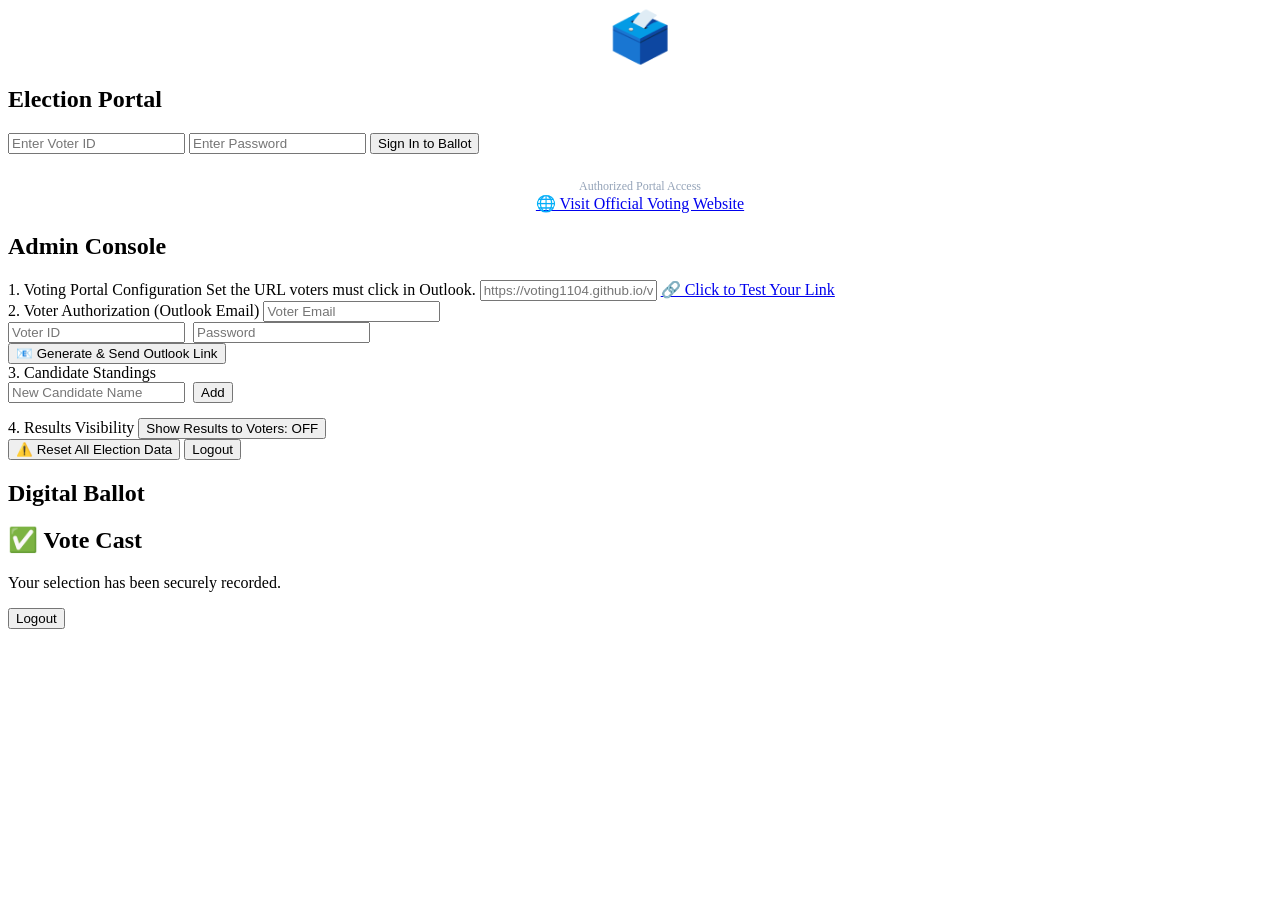
==== index.html @ 9f54d4dc "Add files via upload" ====
<!DOCTYPE html>
<html lang="en">
<head>
<meta charset="UTF-8">
<meta name="viewport" content="width=device-width, initial-scale=1.0">
<title>Election Portal</title>
<link rel="stylesheet" href="assets/style.css">
</head>

<body>

<div class="container">

<!-- LOGIN PAGE -->
<div id="loginSection" class="animate">
<div style="text-align:center;font-size:50px;margin-bottom:10px;">🗳️</div>
<h2>Election Portal</h2>

<input type="text" id="loginID" placeholder="Enter Voter ID">
<input type="password" id="loginPass" placeholder="Enter Password">

<button class="btn-login" onclick="handleLogin()">Sign In to Ballot</button>

<div style="text-align:center;margin-top:25px;">
<p style="font-size:12px;color:#94a3b8;margin:0;">Authorized Portal Access</p>
<a href="#" id="voterHelpLink" target="_blank" class="external-link">
🌐 Visit Official Voting Website
</a>
</div>
</div>


<!-- MANAGER DASHBOARD -->
<div id="managerDash" class="hidden animate">

<h2>Admin Console</h2>

<div class="manager-section">

<label>1. Voting Portal Configuration</label>
<span class="hint">Set the URL voters must click in Outlook.</span>

<input type="text" id="siteUrl" placeholder="https://voting1104.github.io/voting1104/" oninput="updateLiveLinks()">

<a href="#" id="previewLink" target="_blank" class="external-link">
🔗 Click to Test Your Link
</a>

</div>


<div class="manager-section">

<label>2. Voter Authorization (Outlook Email)</label>

<input type="email" id="vEmail" placeholder="Voter Email">

<div style="display:flex;gap:8px;">

<input type="text" id="vID" placeholder="Voter ID">
<input type="text" id="vPass" placeholder="Password">

</div>

<button class="btn-outlook" onclick="registerAndSendLink()">
📧 Generate & Send Outlook Link
</button>

</div>


<div class="manager-section">

<label>3. Candidate Standings</label>

<div style="display:flex;gap:8px;margin-bottom:15px;">
<input type="text" id="newCandName" placeholder="New Candidate Name">
<button class="btn-add" onclick="addCandidate()">Add</button>
</div>

<div id="managerResults"></div>

</div>


<div class="manager-section">

<label>4. Results Visibility</label>

<button id="toggleResultsBtn" class="btn-toggle"
onclick="toggleResultsVisibility()">
Show Results to Voters: OFF
</button>

</div>

<button class="btn-danger" onclick="resetElection()">
⚠️ Reset All Election Data
</button>

<button class="btn-logout" onclick="logout()">
Logout
</button>

</div>


<!-- VOTER DASHBOARD -->

<div id="voterDash" class="hidden animate">

<h2>Digital Ballot</h2>

<p id="voterName" style="text-align:center;"></p>

<div id="voterBallot"></div>

<div id="votedSuccess" class="hidden">

<h2>✅ Vote Cast</h2>
<p>Your selection has been securely recorded.</p>

</div>

<button class="btn-logout" onclick="logout()">Logout</button>

</div>

</div>

<script src="./assets/script.js"></script>
</body>
</html>
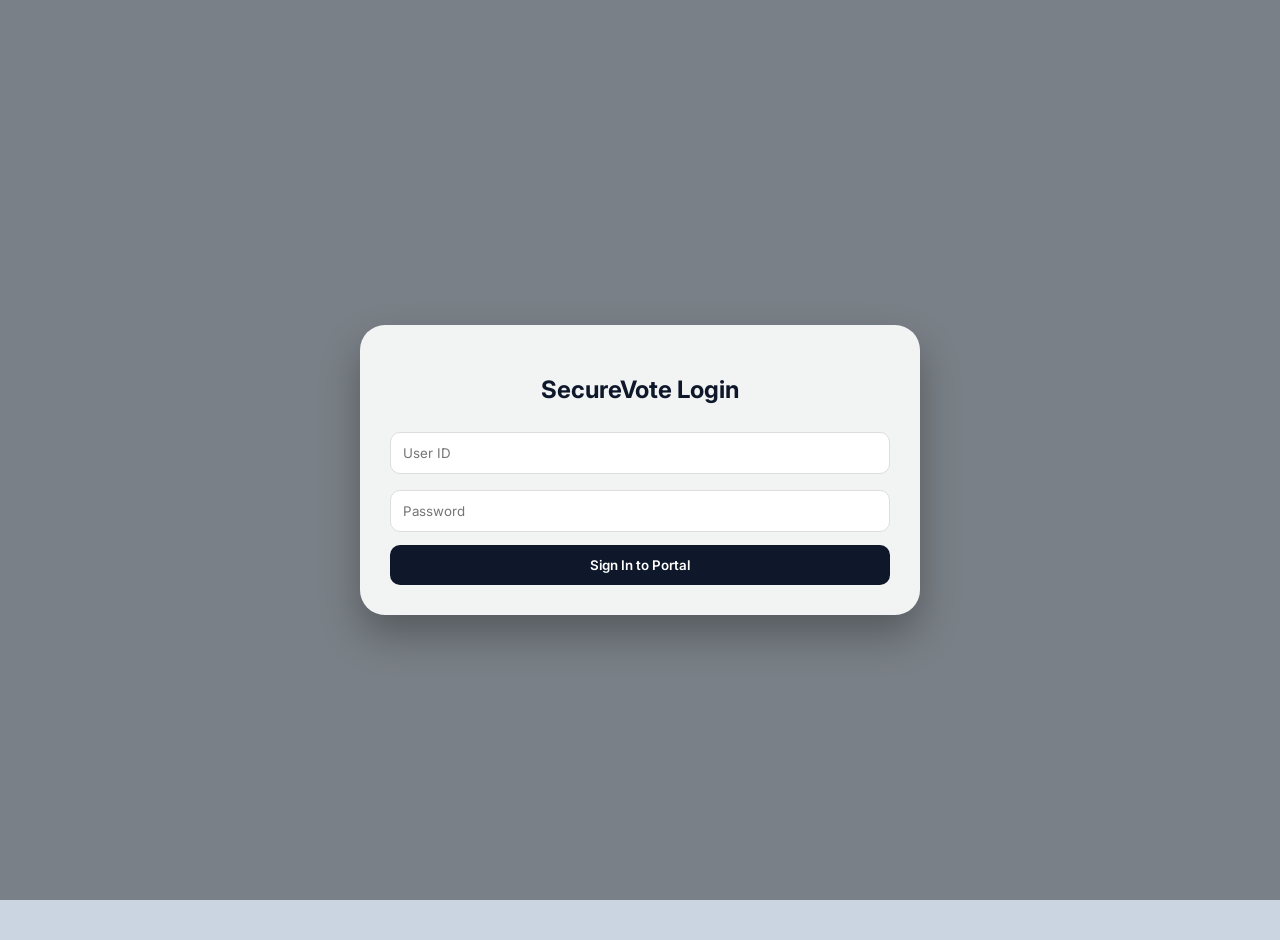
==== commit 415cfd4d: "Updated voting portal" ====
--- a/index.html
+++ b/index.html
@@ -1,133 +1,285 @@
 <!DOCTYPE html>
 <html lang="en">
 <head>
-<meta charset="UTF-8">
-<meta name="viewport" content="width=device-width, initial-scale=1.0">
-<title>Election Portal</title>
-<link rel="stylesheet" href="assets/style.css">
+    <meta charset="UTF-8">
+    <meta name="viewport" content="width=device-width, initial-scale=1.0">
+    <title>SecureVote - Professional Edition</title>
+    <link href="https://fonts.googleapis.com/css2?family=Inter:wght@300;400;600;800&display=swap" rel="stylesheet">
+    <style>
+        :root { 
+            --primary: #2563eb; --success: #059669; --dark: #0f172a; 
+            --glass: rgba(255, 255, 255, 0.9); --outlook: #0078d4; --gmail: #ea4335;
+        }
+        * { transition: all 0.3s ease; font-family: 'Inter', sans-serif; }
+        body { margin: 0; padding: 20px; min-height: 100vh; display: flex; justify-content: center; align-items: center; background: #cbd5e1; background-size: cover; background-position: center; background-attachment: fixed; }
+        .overlay { position: fixed; top: 0; left: 0; width: 100%; height: 100%; background: rgba(0, 0, 0, 0.4); z-index: -1; }
+        .container { background: var(--glass); backdrop-filter: blur(12px); width: 100%; max-width: 500px; padding: 30px; border-radius: 25px; box-shadow: 0 20px 40px rgba(0,0,0,0.3); }
+        h2 { text-align: center; color: var(--dark); margin-bottom: 20px; }
+        input { width: 100%; padding: 12px; margin: 8px 0; border: 1.5px solid #ddd; border-radius: 10px; box-sizing: border-box; }
+        
+        button { width: 100%; padding: 12px; border: none; border-radius: 10px; cursor: pointer; font-weight: 600; margin-top: 5px; color: white; }
+        button:hover { transform: translateY(-2px); filter: brightness(1.1); }
+        
+        .btn-login { background: var(--dark); }
+        .btn-vote { background: var(--success); width: auto; padding: 8px 20px; }
+        .btn-outlook { background: var(--outlook); flex: 1; }
+        .btn-gmail { background: var(--gmail); flex: 1; }
+        
+        .card { background: white; padding: 15px; border-radius: 15px; margin-bottom: 10px; display: flex; align-items: center; border: 1px solid #eee; }
+        .symbol-frame { width: 60px; height: 60px; border-radius: 50%; background: #eee; margin-right: 15px; overflow: hidden; border: 2px solid #ddd; }
+        .symbol-frame img { width: 100%; height: 100%; object-fit: cover; }
+        
+        .manager-section { background: rgba(255,255,255,0.5); padding: 15px; border-radius: 15px; margin-bottom: 15px; border: 1px solid #ddd; }
+        .hidden { display: none; }
+        .btn-edit { font-size: 10px; padding: 5px; width: auto; background: #f1f5f9; color: #475569; margin-right: 5px; border: 1px solid #ccc; }
+        label { font-size: 12px; font-weight: bold; color: var(--dark); }
+    </style>
 </head>
-
 <body>
-
+<div class="overlay"></div>
 <div class="container">
 
-<!-- LOGIN PAGE -->
-<div id="loginSection" class="animate">
-<div style="text-align:center;font-size:50px;margin-bottom:10px;">🗳️</div>
-<h2>Election Portal</h2>
-
-<input type="text" id="loginID" placeholder="Enter Voter ID">
-<input type="password" id="loginPass" placeholder="Enter Password">
-
-<button class="btn-login" onclick="handleLogin()">Sign In to Ballot</button>
-
-<div style="text-align:center;margin-top:25px;">
-<p style="font-size:12px;color:#94a3b8;margin:0;">Authorized Portal Access</p>
-<a href="#" id="voterHelpLink" target="_blank" class="external-link">
-🌐 Visit Official Voting Website
-</a>
+    <!-- LOGIN SECTION -->
+    <div id="loginSection">
+        <h2>SecureVote Login</h2>
+        <input type="text" id="loginID" placeholder="User ID">
+        <input type="password" id="loginPass" placeholder="Password">
+        <button class="btn-login" onclick="handleLogin()">Sign In to Portal</button>
+    </div>
+
+    <!-- MANAGER DASHBOARD -->
+    <div id="managerDash" class="hidden">
+        <h2>Manager Dashboard</h2>
+        
+        <!-- STEP 1: BACKGROUND CONTROL -->
+        <div class="manager-section">
+            <label>Set Page Backgrounds (Paste Image URLs)</label>
+            <input type="text" id="bgLoginUrl" placeholder="Login Background URL" onchange="saveExternalBG('login', this.value)">
+            <input type="text" id="bgVoterUrl" placeholder="Voter Background URL" onchange="saveExternalBG('voter', this.value)">
+        </div>
+
+        <!-- STEP 2: REGISTER & EMAIL VOTER -->
+        <div class="manager-section">
+            <label>Register & Send Login Credentials</label>
+            <input type="text" id="siteUrl" placeholder="Project Link" value="https://voting1104.github.io/voting1104/">
+            <input type="email" id="vEmail" placeholder="Voter Email Address">
+            <div style="display:flex; gap:10px;">
+                <input type="text" id="vID" placeholder="Assigned ID" style="flex:1">
+                <input type="text" id="vPass" placeholder="Assigned Pass" style="flex:1">
+            </div>
+            <div style="display:flex; gap:10px; margin-top:5px;">
+                <button class="btn-outlook" onclick="registerAndSend('outlook')">📧 Via Outlook</button>
+                <button class="btn-gmail" onclick="registerAndSend('gmail')">📧 Via Gmail</button>
+            </div>
+        </div>
+
+        <h4>Manage Candidates</h4>
+        <div id="managerResults"></div>
+        <button onclick="location.reload()" style="background:#fee2e2; color:#dc2626;">Logout Admin</button>
+    </div>
+
+    <!-- VOTER DASHBOARD -->
+    <div id="voterDash" class="hidden">
+        <h2 id="vH">Digital Ballot Box</h2>
+        <div id="voterBallot"></div>
+        <div id="voterResultsView" class="hidden" style="margin-top:20px; padding:15px; background:white; border-radius:15px; border: 1px solid var(--primary);">
+            <h4 style="margin:0; text-align:center;">Live Election Standings</h4>
+            <div id="vResults" style="margin-top:10px;"></div>
+        </div>
+        <button onclick="location.reload()" style="margin-top:20px; color: black; border: 1px solid #ccc;">Logout</button>
+    </div>
+
 </div>
-</div>
-
-
-<!-- MANAGER DASHBOARD -->
-<div id="managerDash" class="hidden animate">
-
-<h2>Admin Console</h2>
-
-<div class="manager-section">
-
-<label>1. Voting Portal Configuration</label>
-<span class="hint">Set the URL voters must click in Outlook.</span>
-
-<input type="text" id="siteUrl" placeholder="https://voting1104.github.io/voting1104/" oninput="updateLiveLinks()">
-
-<a href="#" id="previewLink" target="_blank" class="external-link">
-🔗 Click to Test Your Link
-</a>
-
-</div>
-
-
-<div class="manager-section">
-
-<label>2. Voter Authorization (Outlook Email)</label>
-
-<input type="email" id="vEmail" placeholder="Voter Email">
-
-<div style="display:flex;gap:8px;">
-
-<input type="text" id="vID" placeholder="Voter ID">
-<input type="text" id="vPass" placeholder="Password">
-
-</div>
-
-<button class="btn-outlook" onclick="registerAndSendLink()">
-📧 Generate & Send Outlook Link
-</button>
-
-</div>
-
-
-<div class="manager-section">
-
-<label>3. Candidate Standings</label>
-
-<div style="display:flex;gap:8px;margin-bottom:15px;">
-<input type="text" id="newCandName" placeholder="New Candidate Name">
-<button class="btn-add" onclick="addCandidate()">Add</button>
-</div>
-
-<div id="managerResults"></div>
-
-</div>
-
-
-<div class="manager-section">
-
-<label>4. Results Visibility</label>
-
-<button id="toggleResultsBtn" class="btn-toggle"
-onclick="toggleResultsVisibility()">
-Show Results to Voters: OFF
-</button>
-
-</div>
-
-<button class="btn-danger" onclick="resetElection()">
-⚠️ Reset All Election Data
-</button>
-
-<button class="btn-logout" onclick="logout()">
-Logout
-</button>
-
-</div>
-
-
-<!-- VOTER DASHBOARD -->
-
-<div id="voterDash" class="hidden animate">
-
-<h2>Digital Ballot</h2>
-
-<p id="voterName" style="text-align:center;"></p>
-
-<div id="voterBallot"></div>
-
-<div id="votedSuccess" class="hidden">
-
-<h2>✅ Vote Cast</h2>
-<p>Your selection has been securely recorded.</p>
-
-</div>
-
-<button class="btn-logout" onclick="logout()">Logout</button>
-
-</div>
-
-</div>
-
-<script src="./assets/script.js"></script>
+
+<script>
+    /* ============================================================
+       PERMANENT HARDCODED SETTINGS
+       (Edit these URLs and they will update on all systems)
+       ============================================================ */
+    
+    const INITIAL_CANDIDATES = {
+        "BRS": { 
+            votes: 0, 
+            image: "https://munsifdaily.com/wp-content/uploads/2024/12/BRS-1.jpg" 
+        },
+        "BJP": { 
+            votes: 0, 
+            image: "https://upload.wikimedia.org/wikipedia/commons/thumb/7/78/Logo_of_the_Bharatiya_Janata_Party.svg/1280px-Logo_of_the_Bharatiya_Janata_Party.svg.png" 
+        },
+        "CONGRESS": { 
+            votes: 0, 
+            image: "https://upload.wikimedia.org/wikipedia/commons/thumb/6/6c/Indian_National_Congress_hand_logo.svg/250px-Indian_National_Congress_hand_logo.svg.png" 
+        }
+    };
+
+    const INITIAL_BGS = { 
+        // PASTE YOUR BACKGROUND URLS HERE
+        login: "https://media.assettype.com/theleaflet/import/wp-content/uploads/2024/04/Election-scaled.jpg?w=1200&h=675&auto=format%2Ccompress&fit=max&enlarge=true", 
+        voter: "https://media.gettyimages.com/id/1421023235/vector/online-vote.jpg?s=612x612&w=gi&k=20&c=yCHCzsxTPj0HH4DhW4_W5_f0r_nEeaF26cgwCyziFNw="
+    };
+
+    /* ============================================================
+       SYSTEM LOGIC (FORCED CODE OVERRIDE)
+       ============================================================ */
+
+    // 1. Load existing data
+    let storedCandidates = JSON.parse(localStorage.getItem('ext_candidates')) || {};
+    let voters = JSON.parse(localStorage.getItem('ext_voters')) || [];
+    let storedBgs = JSON.parse(localStorage.getItem('ext_bgs')) || {};
+
+    // 2. FORCE SYNC CANDIDATES: Code wins for Images/Names, Memory wins for Votes
+    let candidates = INITIAL_CANDIDATES; 
+    for (let key in candidates) {
+        if (storedCandidates[key]) {
+            candidates[key].votes = storedCandidates[key].votes;
+        }
+    }
+
+    // 3. FORCE SYNC BACKGROUNDS: Code wins over Memory
+    // If a URL is defined in the code, it MUST be used.
+    let backgrounds = {
+        login: INITIAL_BGS.login || storedBgs.login || "",
+        voter: INITIAL_BGS.voter || storedBgs.voter || ""
+    };
+
+    const MID = "23b81a05hw";
+    const MPASS = "shankari";
+    let activeVoter = null;
+
+    window.onload = () => applyBG('login');
+
+    function applyBG(page) {
+        if(backgrounds[page]) {
+            // Updated to ensure the style is applied correctly
+            document.body.style.backgroundImage = "url('" + backgrounds[page] + "')";
+        } else {
+            document.body.style.backgroundImage = "none";
+            document.body.style.backgroundColor = "#cbd5e1";
+        }
+    }
+
+    function handleLogin() {
+        const id = document.getElementById('loginID').value;
+        const pass = document.getElementById('loginPass').value;
+        if(id === MID && pass === MPASS) { loadManager(); } 
+        else {
+            const v = voters.find(u => u.id === id && u.pass === pass);
+            if(v) { activeVoter = v; loadVoter(); } else { alert("Wrong ID or Password!"); }
+        }
+    }
+
+    function loadManager() {
+        applyBG('voter'); 
+        document.getElementById('loginSection').classList.add('hidden');
+        document.getElementById('managerDash').classList.remove('hidden');
+        const list = document.getElementById('managerResults');
+        list.innerHTML = "";
+        Object.keys(candidates).forEach(name => {
+            const card = document.createElement('div');
+            card.className = "card";
+            card.innerHTML = `
+                <div class="symbol-frame"><img src="${candidates[name].image}"></div>
+                <div style="flex-grow:1">
+                    <b>${name}</b><br>
+                    <button class="btn-edit" onclick="changeName('${name}')">Rename</button>
+                    <button class="btn-edit" onclick="changeImgUrl('${name}')">Set Image URL</button>
+                </div>
+                <div style="font-weight:bold; color:var(--primary)">${candidates[name].votes} Votes</div>
+            `;
+            list.appendChild(card);
+        });
+    }
+
+    function registerAndSend(platform) {
+        const email = document.getElementById('vEmail').value;
+        const id = document.getElementById('vID').value;
+        const pass = document.getElementById('vPass').value;
+        const url = document.getElementById('siteUrl').value;
+
+        if(!email || !id || !pass) return alert("Please fill Email, ID, and Password!");
+
+        if(!voters.find(v => v.id === id)) {
+            voters.push({id, pass, email, hasVoted: false});
+            localStorage.setItem('ext_voters', JSON.stringify(voters));
+        }
+
+        const subject = encodeURIComponent("Your SecureVote Access Credentials");
+        const body = encodeURIComponent(`Portal Link: ${url}\nVoter ID: ${id}\nPassword: ${pass}`);
+
+        let mailUrl = platform === 'outlook' 
+            ? `https://outlook.office.com/mail/deeplink/compose?to=${email}&subject=${subject}&body=${body}`
+            : `https://mail.google.com/mail/?view=cm&fs=1&to=${email}&su=${subject}&body=${body}`;
+        
+        window.open(mailUrl, '_blank');
+        alert("Voter registered locally!");
+    }
+
+    function changeImgUrl(name) {
+        const url = prompt("Enter Image URL for " + name, candidates[name].image);
+        if(url) {
+            candidates[name].image = url;
+            localStorage.setItem('ext_candidates', JSON.stringify(candidates));
+            loadManager();
+        }
+    }
+
+    function changeName(old) {
+        const n = prompt("New name for " + old, old);
+        if(n && n !== old) {
+            candidates[n] = candidates[old];
+            delete candidates[old];
+            localStorage.setItem('ext_candidates', JSON.stringify(candidates));
+            loadManager();
+        }
+    }
+
+    function saveExternalBG(type, url) {
+        backgrounds[type] = url;
+        localStorage.setItem('ext_bgs', JSON.stringify(backgrounds));
+        applyBG(type);
+    }
+
+    function loadVoter() {
+        applyBG('voter');
+        document.getElementById('loginSection').classList.add('hidden');
+        document.getElementById('voterDash').classList.remove('hidden');
+        updateVoterUI();
+    }
+
+    function updateVoterUI() {
+        const box = document.getElementById('voterBallot');
+        box.innerHTML = "";
+        if(activeVoter.hasVoted) {
+            document.getElementById('vH').innerText = "Vote Verified Successfully";
+            document.getElementById('voterResultsView').classList.remove('hidden');
+            document.getElementById('vResults').innerHTML = Object.keys(candidates).map(n => 
+                `<div style="display:flex; justify-content:space-between; padding:5px 0; border-bottom:1px solid #eee;">
+                    <b>${n}</b> <span>${candidates[n].votes} Votes</span>
+                </div>`).join("");
+        } else {
+            Object.keys(candidates).forEach(name => {
+                const card = document.createElement('div');
+                card.className = 'card';
+                card.innerHTML = `
+                    <div class="symbol-frame"><img src="${candidates[name].image}"></div>
+                    <div style="flex-grow:1"><b>${name}</b></div>
+                    <button class="btn-vote" onclick="castVote('${name}')">Vote</button>
+                `;
+                box.appendChild(card);
+            });
+        }
+    }
+
+    function castVote(name) {
+        if(confirm("Confirm your vote for " + name + "?")) {
+            candidates[name].votes++;
+            activeVoter.hasVoted = true;
+            voters.find(u => u.id === activeVoter.id).hasVoted = true;
+            localStorage.setItem('ext_candidates', JSON.stringify(candidates));
+            localStorage.setItem('ext_voters', JSON.stringify(voters));
+            updateVoterUI();
+        }
+    }
+</script>
 </body>
 </html>
